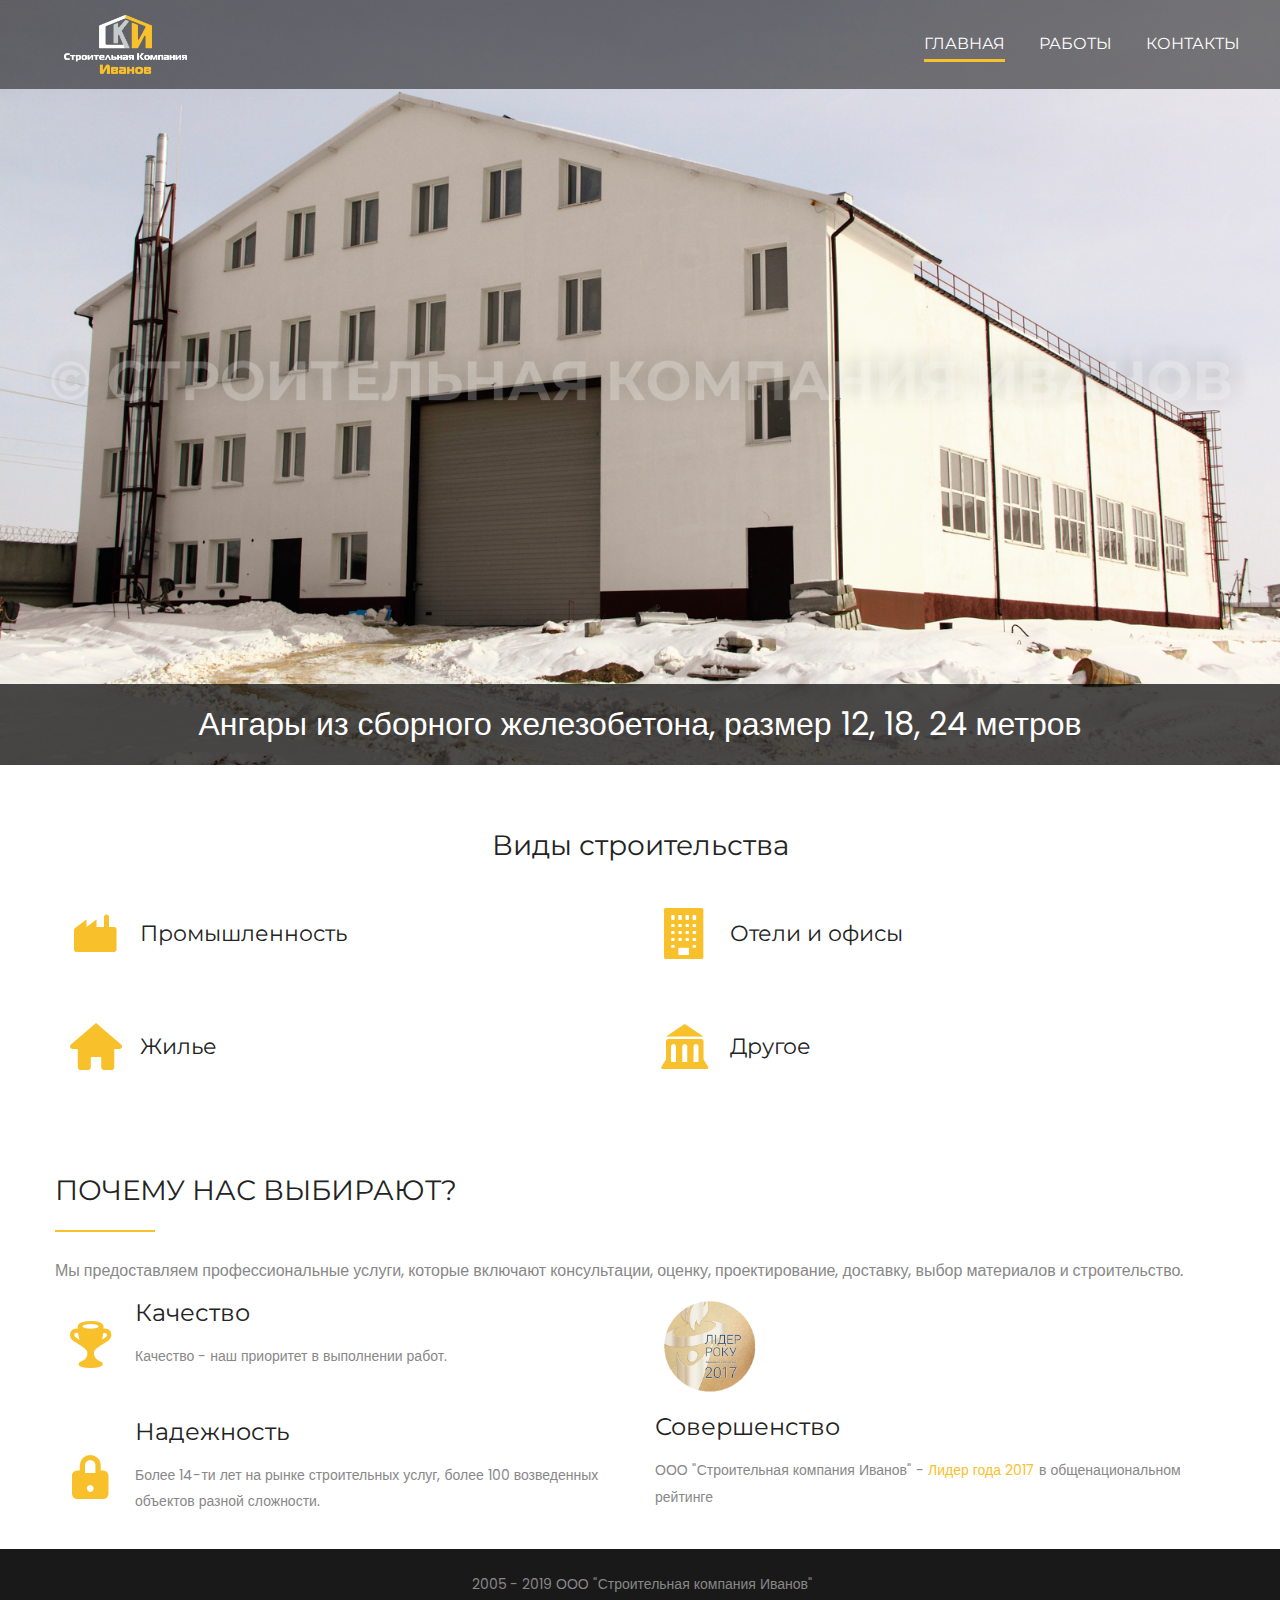
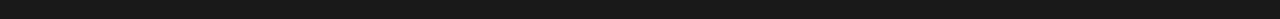
==== index.html @ e7ed4a29 "first to prod" ====
<!doctype html>
<html lang="en">
<head>
  <meta charset="utf-8">
  <title>Строительная Компания Иванов</title>
  <base href="/">

  <link rel="icon" type="image/x-icon" href="./assets/img/favicon.png">

  <!--[if IE]><meta http-equiv='X-UA-Compatible' content='IE=edge,chrome=1'><![endif]-->

  <!-- Mobile Specific Metas -->
  <meta name="viewport" content="width=device-width, initial-scale=1, maximum-scale=1">

  <!-- Favicon and touch icons  -->
  <!--<link rel="shortcut icon" href="assets/icon/favicon.png">-->
  <!--<link rel="apple-touch-icon-precomposed" href="assets/icon/apple-touch-icon-158-precomposed.png">-->
  <link rel="stylesheet" type="text/css" href="vendor-styles.css">
<link rel="stylesheet" href="styles.a9519b218204eb475b5b.css"></head>
<body class="front-page no-sidebar site-layout-full-width header-style-5 menu-has-search">

  <app-root></app-root>

<script src="runtime.d6b77ccd2fd86bc76895.js"></script><script src="polyfills-es5.086e5ea0273ab3b22418.js" nomodule></script><script src="polyfills.135d0b433aff7b79ed27.js"></script><script src="main.2f86b24ba7a294835fa1.js"></script></body>
</html>
---- vendor-styles.css ----
/*
 * Theme Name: Construct - Construction Company, Building Company Template
 * Version: 1.1
 * Description: Template built for Construction Company, repairing Services, Architecture, Engineering, Cleaning Service and other Construction related services.
 * Author: clawthemes
 * Author URI: https://themeforest.net/user/clawthemes
 */

@import url('https://fonts.googleapis.com/css?family=Poppins:100,300,400,400i,500,700|Montserrat:300,400,500,600,700');

@import "assets/css/bootstrap.css";
@import "assets/css/animate.css";
@import "assets/css/shortcodes.css";

/**
 * Reset Browsers
 * General
 * Elements
 * Forms
 * Typography
 * Extra classes
 * Layout
 * Top Bar
 * Header
 * Featured Title
 * Blog Post
 * Blog Single
 * Side Bar
 * Footer
 * Bootom
 * Revolution Slider
 * Scroll Top
 * Media Queries
 **/

/* Reset Browsers
-------------------------------------------------------------- */
html,body,div,span,applet,object,iframe,h1,h2,h3,h4,h5,h6,p,blockquote,pre,a,abbr,acronym,address,big,cite,code,del,dfn,em,img,ins,kbd,q,s,samp,small,strike,strong,sub,sup,tt,var,b,u,i,center,dl,dt,dd,ol,ul,li,fieldset,form,label,legend,table,caption,tbody,tfoot,thead,tr,th,td,article,aside,canvas,details,embed,figure,figcaption,footer,header,hgroup,menu,nav,output,ruby,section,summary,time,mark,audio,video{margin:0;padding:0;border:0;outline:0;font-size:100%;font:inherit;vertical-align:baseline;font-family:inherit;font-size:100%;font-style:inherit;font-weight:inherit; }article,aside,details,figcaption,figure,footer,header,hgroup,menu,nav,section{display:block}html{font-size:62.5%;overflow-y:scroll;-webkit-text-size-adjust:100%;-ms-text-size-adjust:100%; }*,*:before,*:after{ -webkit-box-sizing:border-box;-moz-box-sizing:border-box;box-sizing:border-box; }body{background-color:#fff;line-height:1; }article,aside,details,figcaption,figure,footer,header,main,nav,section{display:block}ol,ul{list-style:none}table{border-collapse:collapse;border-spacing:0; }caption,th,td{font-weight:normal;text-align:left; }blockquote:before,blockquote:after,q:before,q:after{content:'';content:none; }blockquote,q{quotes:none}a:focus{outline:none}a:hover,a:active{outline:0}a img{border:0}img{max-width:100%;height:auto; }select{max-width:100%}

/* General
-------------------------------------------------------------- */
body,
button,
input,
select,
textarea { font-family: 'Poppins', sans-serif; font-weight: 400; color: #888; font-size: 14px; line-height: 1.9; background-color: #fff; -webkit-font-smoothing: antialiased; -moz-osx-font-smoothing: grayscale; text-rendering: optimizeLegibility; overflow-y: auto; overflow-x: hidden; }
img { height: auto; max-width: 100%; vertical-align: middle; -ms-interpolation-mode: bicubic }
p { margin: 0 0 24px; }
strong,
b,
cite { font-weight: bold; }
dfn,
cite,
em,
i,
blockquote { font-style: italic; }
blockquote { background-color: #fff; border-left: solid 5px #f8c12c; padding: 0 0 0 20px; margin: 40px 0 34px 0; font-size: 16px; }
blockquote:before,
blockquote:after,
q:before,
q:after { content: ""; }
blockquote > p:last-child { margin-bottom: 0; }
blockquote cite { position: absolute; right: 0; bottom: 0; }
blockquote em,
blockquote i { font-style: normal; }
abbr,
acronym { border-bottom: 1px dotted #f1f1f1; cursor: help; }
mark,
ins { text-decoration: none; }
sup,
sub { font-size: 75%; height: 0; line-height: 0; position: relative; vertical-align: baseline; }
sup { top: -6px; }
sub { bottom: -3px; }
small { font-size: 75%; }
big { font-size: 125%; }
address { font-style: italic; margin: 0 0 20px; }
code,
kbd,
tt,
var,
samp,
pre { margin: 20px 0; padding: 8px 12px; background-color: #f9f9f9; border: 1px solid #f1f1f1; overflow-x: auto; font-family: Inconsolata, monospace; -webkit-hyphens: none; -moz-hyphens: none; hyphens: none; border-radius: 0; height: auto; }

/* Elements
-------------------------------------------------------------- */
html { -webkit-box-sizing: border-box; -moz-box-sizing: border-box; box-sizing: border-box; }
*,
*:before,
*:after { -webkit-box-sizing: inherit; -moz-box-sizing: inherit; box-sizing: inherit; }
hr { background-color: #f1f1f1; border: 0; height: 1px; margin-bottom: 20px; }

/* List */
ul,
ol { padding: 0; margin: 0 0 20px 20px; }
ul { list-style: disc; }
ol { list-style: decimal; }
li > ul,
li > ol { margin-bottom: 0; }
ul li,
ol li { line-height: 1.86em; padding: 0.1em 0; }
dl,
dd { margin: 0 0 20px; }
dt { font-weight: bold; }
del { filter: alpha(opacity=50); opacity: 0.5; }

/* Table */
table,
th,
td { border: 1px solid #f1f1f1; }
table { border-collapse: separate; border-spacing: 0; border-width: 1px 0 0 1px; margin: 0 0 30px; table-layout: fixed; width: 100%; }
caption, th, td { font-weight: normal; text-align: left; }
th { border-width: 0 1px 1px 0; font-weight: bold; }
td { border-width: 0 1px 1px 0; }
th,
td { padding: 8px 12px; }

/* Media */
embed,
iframe,
object,
video { margin-bottom: 20px; max-width: 100%; vertical-align: middle; }
p > embed,
p > iframe,
p > object,
p > video { margin-bottom: 0; }

/* Accessibility - Text meant only for screen readers */
.screen-reader-text { clip: rect(1px, 1px, 1px, 1px); position: absolute !important; height: 1px; width: 1px; overflow: hidden; }
.screen-reader-text:focus { background-color: #f9f9f9; border-radius: 3px; box-shadow: 0 0 2px 2px rgba(0, 0, 0, 0.6); clip: auto !important; color: #21759b; display: block; height: auto; left: 5px; line-height: normal; padding: 15px 23px 14px; text-decoration: none; top: 5px; width: auto; z-index: 100000; }

/* Forms
-------------------------------------------------------------- */
/* Fixes */
button,
input { line-height: normal; }
button, input, select, textarea { font-size: 100%; line-height: inherit; margin: 0; vertical-align: baseline; }
input,
textarea { font-size: 1em; max-width: 100%; background-image: -webkit-linear-gradient(rgba(255, 255, 255, 0), rgba(255, 255, 255, 0)); /* Removing the inner shadow on iOS inputs */ }
textarea { overflow: auto; /* Removes default vertical scrollbar in IE6/7/8/9 */ vertical-align: top; /* Improves readability and alignment in all browsers */ }
input[type="checkbox"] { display: inline; }
button,
input[type="button"],
input[type="reset"],
input[type="submit"] { line-height: 1; cursor: pointer; -webkit-appearance: button; border: 0; }
input[type="checkbox"],
input[type="radio"] { padding: 0; /* Addresses excess padding in IE8/9 */ }
input[type="search"] { -webkit-appearance: textfield; /* Addresses appearance set to searchfield in S5, Chrome */ }
input[type="search"]::-webkit-search-decoration { /* Corrects inner padding displayed oddly in S5, Chrome on OSX */ -webkit-appearance: none; }
button::-moz-focus-inner,
input::-moz-focus-inner { border: 0; padding: 0; }

/* Remove chrome yellow autofill */
input:-webkit-autofill { -webkit-box-shadow: 0 0 0px 1000px #f7f7f7 inset }

/* Reset search styling */
input[type="search"] { outline: 0 }
input[type="search"]::-webkit-search-decoration,
input[type="search"]::-webkit-search-cancel-button,
input[type="search"]::-webkit-search-results-button,
input[type="search"]::-webkit-search-results-decoration { display: none }

/* Input normal */
select,
textarea,
input[type="text"],
input[type="password"],
input[type="datetime"],
input[type="datetime-local"],
input[type="date"],
input[type="month"],
input[type="time"],
input[type="week"],
input[type="number"],
input[type="email"],
input[type="url"],
input[type="search"],
input[type="tel"],
input[type="color"] { border: 1px solid #f1f1f1; padding: 16px 30px; background-color: #fff; line-height: inherit; width: 100%; margin-bottom: 20px; height: auto; text-shadow: none; -webkit-box-shadow: none; -moz-box-shadow: none; box-shadow: none; -webkit-box-sizing: border-box; -moz-box-sizing: border-box; box-sizing: border-box; -webkit-transition: border ease .238s; -moz-transition: border ease .238s; transition: border ease .238s; }

/* Contact Form 7 */
.widget-form select,
.widget-form textarea,
.widgetform-form input { margin-bottom: 0; }

/* Input focus */
textarea:focus,
input[type="text"]:focus,
input[type="password"]:focus,
input[type="datetime"]:focus,
input[type="datetime-local"]:focus,
input[type="date"]:focus,
input[type="month"]:focus,
input[type="time"]:focus,
input[type="week"]:focus,
input[type="number"]:focus,
input[type="email"]:focus,
input[type="url"]:focus,
input[type="search"]:focus,
input[type="tel"]:focus,
input[type="color"]:focus { border-color: #c4c4c4; outline: 0; -webkit-box-shadow: none; -moz-box-shadow: none; box-shadow: none; }

/* Button */
button,
input[type="button"],
input[type="reset"],
input[type="submit"] { font-family: "Montserrat", sans-serif; text-transform: uppercase; padding: 17px 25px; background-color: #f8c12c; color: #fff; border-radius: 3px; display: inline-block; -webkit-appearance: none; -webkit-transition: all ease .238s; transition: all ease .238s; }

/* Button hover + focus */
button:hover,
input[type="button"]:hover,
input[type="reset"]:hover,
input[type="submit"]:hover,
button:focus,
input[type="button"]:focus,
input[type="reset"]:focus,
input[type="submit"]:focus { outline: 0; background-color: #232323; }

/* Placeholder color */
::-webkit-input-placeholder { color: #c7c7c7; font-style: italic; }
:-moz-placeholder { color: #c7c7c7; font-style: italic; }
::-moz-placeholder { color: #c7c7c7; opacity: 1; font-style: italic; }/* Since FF19 lowers the opacity of the placeholder by default */ }
:-ms-input-placeholder { color: #c7c7c7; font-style: italic; }

/* Links */
a { color: #f8c12c; outline: 0; text-decoration: none; -webkit-transition: all ease .238s; transition: all ease .238s; }

a:hover,
a:focus,
a:active { outline: 0; color: #232323; text-decoration: none }

/* Typography
-------------------------------------------------------------- */
h1,
h2,
h3,
h4,
h5,
h6,
.font-heading { font-family: "Montserrat", sans-serif; color: #232323; font-weight: 400; line-height: 1.5; margin: 0 0 12px; text-rendering: optimizeLegibility; }

h1 { font-size: 2.571em; } /* 34px */
h2 { font-size: 2em; }     /* 28px */
h3 { font-size: 1.714em; } /* 24px */
h4 { font-size: 1.429em; } /* 20px */
h5 { font-size: 1.286em; } /* 18px */
h6 { font-size: 1.143em; } /* 16px */

h1 a,
h2 a,
h3 a,
h4 a,
h5 a,
h6 a { color: inherit }

/* Extra classes
-------------------------------------------------------------- */
.display-none, .hidden { display: none !important; }
.display-block { display: block !important; }
.display-inline { display: inline !important; }

.text-accent-color { color: #f8c12c; }
.text-grey { color: #232323 !important; }
.text-grey-white { color: #e3e3e3; }
.text-white { color: #fff !important; }
.text-dark { color: #303030 !important; }
.text-light { color: #919191 !important; }
.text-very-light { color: #c5c5c5 !important; }

.bg-accent { background-color: #f8c12c; }
.bg-dark { background-color: #303030 !important; }
.bg-light { background-color: #e3e3e3 !important; }
.bg-very-light { background-color: #f9f9f9 !important; }

.text-center { text-align: center !important; }
.text-right { text-align: right !important; }
.text-left { text-align: left !important; }
.text-del { text-decoration: line-through !important; }

.letter-spacing-1px { letter-spacing: 1px !important; }
.letter-spacing-2px { letter-spacing: 2px !important; }
.letter-spacing-3px { letter-spacing: 3px !important; }
.letter-spacing-4px { letter-spacing: 4px !important; }
.letter-spacing-5px { letter-spacing: 5px !important; }
.letter-spacing-6px { letter-spacing: 6px !important; }
.letter-spacing-7px { letter-spacing: 7px !important; }
.letter-spacing-8px { letter-spacing: 8px !important; }
.letter-spacing-9px { letter-spacing: 9px !important; }
.letter-spacing-10px { letter-spacing: 10px !important; }

.font-size-10 { font-size: 10px; }
.font-size-11 { font-size: 11px; }
.font-size-12 { font-size: 12px; }
.font-size-13 { font-size: 13px; }
.font-size-14 { font-size: 14px; }
.font-size-15 { font-size: 15px; }
.font-size-16 { font-size: 16px; }
.font-size-17 { font-size: 17px; }
.font-size-18 { font-size: 18px; }
.font-size-19 { font-size: 19px; }
.font-size-20 { font-size: 20px; }
.font-size-21 { font-size: 21px; }
.font-size-22 { font-size: 22px; }
.font-size-23 { font-size: 23px; }
.font-size-24 { font-size: 24px; }
.font-size-25 { font-size: 25px; }
.font-size-28 { font-size: 28px; }
.font-size-30 { font-size: 30px; }
.font-size-70 { font-size: 70px; }

.font-weight-100 { font-weight: 100; }
.font-weight-200 { font-weight: 200; }
.font-weight-300 { font-weight: 300; }
.font-weight-400 { font-weight: 400; }
.font-weight-500 { font-weight: 500; }
.font-weight-600 { font-weight: 600; }
.font-weight-700 { font-weight: 700; }
.font-weight-800 { font-weight: 800; }
.font-weight-900 { font-weight: 900; }

.margin-top-0 { margin-top: 0px; }
.margin-top-5 { margin-top: 5px; }
.margin-top-10 { margin-top: 10px; }
.margin-top-15 { margin-top: 15px; }
.margin-top-20 { margin-top: 20px; }
.margin-top-25 { margin-top: 25px; }
.margin-top-30 { margin-top: 30px; }
.margin-top-35 { margin-top: 35px; }
.margin-top-40 { margin-top: 40px; }
.margin-top-45 { margin-top: 45px; }
.margin-top-50 { margin-top: 50px; }
.margin-top-55 { margin-top: 55px; }
.margin-top-60 { margin-top: 60px; }
.margin-top-65 { margin-top: 65px; }
.margin-top-70 { margin-top: 70px; }
.margin-top-75 { margin-top: 75px; }
.margin-top-80 { margin-top: 80px; }
.margin-top-85 { margin-top: 85px; }
.margin-top-90 { margin-top: 90px; }
.margin-top-95 { margin-top: 95px; }
.margin-top-100 { margin-top: 100px; }

.margin-bottom-0 { margin-bottom: 0px; }
.margin-bottom-5 { margin-bottom: 5px; }
.margin-bottom-10 { margin-bottom: 10px; }
.margin-bottom-15 { margin-bottom: 15px; }
.margin-bottom-18 { margin-bottom: 18px; }
.margin-bottom-20 { margin-bottom: 20px; }
.margin-bottom-25 { margin-bottom: 25px; }
.margin-bottom-30 { margin-bottom: 30px; }
.margin-bottom-35 { margin-bottom: 35px; }
.margin-bottom-40 { margin-bottom: 40px; }
.margin-bottom-45 { margin-bottom: 45px; }
.margin-bottom-50 { margin-bottom: 50px; }
.margin-bottom-55 { margin-bottom: 55px; }
.margin-bottom-60 { margin-bottom: 60px; }
.margin-bottom-65 { margin-bottom: 65px; }
.margin-bottom-70 { margin-bottom: 70px; }
.margin-bottom-75 { margin-bottom: 75px; }
.margin-bottom-80 { margin-bottom: 80px; }
.margin-bottom-85 { margin-bottom: 85px; }
.margin-bottom-90 { margin-bottom: 90px; }
.margin-bottom-95 { margin-bottom: 95px; }
.margin-bottom-100 { margin-bottom: 100px; }

.margin-right-0 { margin-right: 0px; }
.margin-right-5 { margin-right: 5px; }
.margin-right-10 { margin-right: 10px; }
.margin-right-15 { margin-right: 15px; }
.margin-right-20 { margin-right: 20px; }
.margin-right-25 { margin-right: 25px; }
.margin-right-30 { margin-right: 30px; }
.margin-right-35 { margin-right: 35px; }
.margin-right-40 { margin-right: 40px; }
.margin-right-45 { margin-right: 45px; }
.margin-right-50 { margin-right: 50px; }
.margin-right-55 { margin-right: 55px; }
.margin-right-60 { margin-right: 60px; }
.margin-right-65 { margin-right: 65px; }
.margin-right-70 { margin-right: 70px; }
.margin-right-75 { margin-right: 75px; }
.margin-right-80 { margin-right: 80px; }
.margin-right-85 { margin-right: 85px; }
.margin-right-90 { margin-right: 90px; }
.margin-right-95 { margin-right: 95px; }
.margin-right-100 { margin-right: 100px; }

.margin-left-0 { margin-left: 0px; }
.margin-left-5 { margin-left: 5px; }
.margin-left-10 { margin-left: 10px; }
.margin-left-15 { margin-left: 15px; }
.margin-left-20 { margin-left: 20px; }
.margin-left-25 { margin-left: 25px; }
.margin-left-30 { margin-left: 30px; }
.margin-left-35 { margin-left: 35px; }
.margin-left-40 { margin-left: 40px; }
.margin-left-45 { margin-left: 45px; }
.margin-left-50 { margin-left: 50px; }
.margin-left-55 { margin-left: 55px; }
.margin-left-60 { margin-left: 60px; }
.margin-left-65 { margin-left: 65px; }
.margin-left-70 { margin-left: 70px; }
.margin-left-75 { margin-left: 75px; }
.margin-left-80 { margin-left: 80px; }
.margin-left-85 { margin-left: 85px; }
.margin-left-90 { margin-left: 90px; }
.margin-left-95 { margin-left: 95px; }
.margin-left-100 { margin-left: 100px; }
.margin-left-105 { margin-left: 105px; }

.padding-left-0 { padding-left: 0px; }
.padding-left-5 { padding-left: 5px; }
.padding-left-10 { padding-left: 10px; }
.padding-left-15 { padding-left: 15px; }
.padding-left-20 { padding-left: 20px; }
.padding-left-25 { padding-left: 25px; }
.padding-left-30 { padding-left: 30px; }
.padding-left-35 { padding-left: 35px; }
.padding-left-40 { padding-left: 40px; }
.padding-left-45 { padding-left: 45px; }
.padding-left-50 { padding-left: 50px; }
.padding-left-55 { padding-left: 55px; }
.padding-left-60 { padding-left: 60px; }
.padding-left-65 { padding-left: 65px; }
.padding-left-70 { padding-left: 70px; }
.padding-left-75 { padding-left: 75px; }
.padding-left-80 { padding-left: 80px; }
.padding-left-85 { padding-left: 85px; }
.padding-left-90 { padding-left: 90px; }
.padding-left-95 { padding-left: 95px; }
.padding-left-100 { padding-left: 100px; }
.padding-left-105 { padding-left: 105px; }

.no-padding { padding: 0 !important; }

/* Clearfix */
.clearfix { *zoom: 1; }
.clearfix:before,
.clearfix:after,
.wprt-container:before,
.wprt-container:after { clear: both; display: table; line-height: 0; content: ""; }
.clearfix:after,
.wprt-container:after { clear: both; }

.wprt-row { margin: 0 -10px }
.wprt-row .col { float: left; padding: 0 10px; }
.wprt-row .span_1_of_1.col { float: none }
.wprt-row .span_1_of_2 { width: 50% }
.wprt-row .span_1_of_3 { width: 33.33% }
.wprt-row .span_1_of_4 { width: 25% }
.wprt-row .span_1_of_5 { width: 20% }

/* Gutter */
.wprt-row.gutter-5 { margin-left: -2.5px; margin-left: -2.5px; }
.wprt-row.gutter-5 > .col { padding-left: 2.5px; padding-right: 2.5px}
.wprt-row.gutter-10 { margin-left: -5px; margin-right: -5px; }
.wprt-row.gutter-10 > .col { padding-left: 5px; padding-right: 5px; }
.wprt-row.gutter-15 { margin-left: -7.5px; margin-right: -7.5px; }
.wprt-row.gutter-15 > .col { padding-left: 7.5px; padding-right: 7.5px; }
.wprt-row.gutter-20 { margin-left: -10px; margin-right: -10px; }
.wprt-row.gutter-20 > .col { padding-left: 10px; padding-right: 10px; }
.wprt-row.gutter-25 { margin-left: -12.5px; margin-right: -12.5px; }
.wprt-row.gutter-25 > .col { padding-left: 12.5px; padding-right: 12.5px; }
.wprt-row.gutter-30 { margin-left: -15px; margin-right: -15px; }
.wprt-row.gutter-30 > .col { padding-left: 15px; padding-right: 15px; }
.wprt-row.gutter-35 { margin-left: -17.5px; margin-right: -17.5px; }
.wprt-row.gutter-35 > .col { padding-left: 17.5px; padding-right: 17.5px; }
.wprt-row.gutter-40 { margin-left: -20px; margin-right: -20px; }
.wprt-row.gutter-40 > .col { padding-left: 20px; padding-right: 20px; }
.wprt-row.gutter-45 { margin-left: -22.5px; margin-right: -22.5px; }
.wprt-row.gutter-45 > .col { padding-left: 22.5px; padding-right: 22.5px; }
.wprt-row.gutter-50 { margin-left: -25px; margin-right: -25px; }
.wprt-row.gutter-50 > .col { padding-left: 25px; padding-right: 25px; }
.wprt-row.gutter-60 { margin-left: -30px; margin-right: -30px; }
.wprt-row.gutter-60 > .col { padding-left: 30px; padding-right: 30px; }
.wprt-row.gutter-70 { margin-left: -35px; margin-right: -35px; }
.wprt-row.gutter-70 > .col { padding-left: 35px; padding-right: 35px; }
.wprt-row.gutter-80 { margin-left: -40px; margin-right: -40px; }
.wprt-row.gutter-80 > .col { padding-left: 40px; padding-right: 40px; }

.row.no-gutters { margin-right: 0; margin-left: 0; }
.row.no-gutters > [class*="col-"],
.container-fluid { padding-right: 0; padding-left: 0; }

/* Layout
-------------------------------------------------------------- */
.wprt-container { width: 1170px; margin: 0 auto; max-width: 90%; }
#page { background-color: #fff; }
#main-content { padding: 80px 0; }
.no-padding-content #main-content { padding: 0; }
.page-single-project #main-content { padding: 0; }

/* Overrdie for Front-Page and Pages
-------------------------------------------------------------- */
body.front-page #main-content,
body.page #main-content { padding-top: 0; padding-bottom: 0; }

/* Inner Content */
#inner-content,
#inner-sidebar { position: relative; z-index: 1; }

#inner-content:after,
#inner-sidebar:after { content: ""; position: absolute; left: 0; top: 0; width: 100%; height: 100%; border-style: solid; border-width: 0; z-index: -1; }

/* Sidebar Right (default) */
#site-content { float: left; width: 65.811% }
#sidebar { float: right; width: 29.914%; }

/* Sidebar Left */
.sidebar-left #site-content { float: right; }
.sidebar-left #sidebar { float: left; }

/* No Sidebar */
.no-sidebar #site-content { width: 100% !important; max-width: none !important; float: none !important; }

/* Top Bar
-------------------------------------------------------------- */
#top-bar { background-color: #f1f1f1; }
#top-bar #top-bar-inner { padding: 8px 0; }
#top-bar .top-bar-inner-wrap { display: table; width: 100%; overflow: hidden; }
#top-bar .top-bar-inner-wrap .top-bar-content { display: table-cell; width: 60%; text-align: left; vertical-align: middle; }
#top-bar .top-bar-inner-wrap .top-bar-socials { display: table-cell; width: 40%; text-align: right; vertical-align: middle; }

/* Top Bar Content */
#top-bar .top-bar-content .content { position: relative; padding-left: 35px; margin-right: 40px; }
#top-bar .top-bar-content .content:after { position: absolute; top: -8px; left: 0; content: ""; font-family: "Fontawesome"; font-size: 20px; color: #f8c12c; }
#top-bar .top-bar-content .content.phone:after { content: "\f095"; }
#top-bar .top-bar-content .content.address:after { content: "\f041"; }

/* Top Bar Socials */
#top-bar .top-bar-socials .icons a { width: 34px; height: 34px; margin-left: 6px; display: inline-block; text-align: center; line-height: 35px; color: #fff; background-color: #c7c7c7; border-radius: 10%; }
#top-bar .top-bar-socials .icons a:hover { background-color: #f8c12c; }

/* Header
-------------------------------------------------------------- */
#site-header { background-color: #fff; position: relative; }
#site-header #site-header-inner { padding: 41px 0; position: relative; }
#site-header #site-logo { float: left; }
#site-header #main-nav { position: absolute; top: 50%; right: 0; -webkit-transform: translateY(-50%); transform: translateY(-50%); z-index: 1; }
#site-header #header-search { opacity: 0; visibility: hidden; position: absolute; top: 50%; right: 0; -webkit-transform: translateY(-50%); transform: translateY(-50%); z-index: 10; }

body.menu-has-search #site-header #main-nav { right: 40px; }
body.menu-has-search #site-header #header-search { opacity: 1; visibility: visible; }
body.header-style-3.menu-has-search #site-header #header-search { opacity: 1; visibility: visible; right: 3px; }

body.header-style-3 #top-bar { display: none; }
body.header-style-3 #site-header { -webkit-transition: all ease .238s; transition: all ease .238s; }
body.header-style-3 #site-header #site-header-inner { padding: 0; }
body.header-style-3 #site-header .site-header-wrap-inner { padding: 15px 0; }
body.header-style-3 #site-header .site-navigation-wrap { background-color: #f8c12c; }
body.header-style-3 #site-header .site-navigation-wrap .inner { position: relative; }
body.header-style-3 #site-header #main-nav { position: inherit; z-index: 10; }

body.header-style-3 #site-info { position: relative; }
body.header-style-3 #site-info .site-logo { float: left; }
body.header-style-3 #site-info .info-add { position: absolute; top: 0; right: 500px; }
body.header-style-3 #site-info .info-phone { position: absolute; top: 0; right: 250px; }
body.header-style-3 #site-info .info-hour { position: absolute; top: 0; right: 0; }

body.site-layout-full-width.header-style-5 #site-header-wrap { position: absolute; left: 0; top: 0; width: 100%; background-color: transparent; z-index: 1; color: #fff; }
body.site-layout-full-width.header-style-5 #top-bar { background-color: rgba(0,0,0,0.2); color: #fff; }
body.site-layout-full-width.header-style-5 #site-header { background-color: rgba(0,0,0,0.5) }
body.site-layout-full-width.header-style-5 #main-nav ul li a { color: #fff; }
body.site-layout-full-width.header-style-5 #site-header .header-search-icon { color: #fff; }

/* Header Aside Content */
#site-header #header-aside { float: right; }
#site-header .wprt-info { float: right; }
#site-header .wprt-info .info-wrap { display: table; overflow: hidden; width: 100%; }
#site-header .wprt-info .info-i,
#site-header .wprt-info .info-c { display: table-cell; text-align: left; vertical-align: middle; }
#site-header .wprt-info .info-i { width: 45px; }

#site-header .wprt-info .info-i span { position: relative; color: #f8c12c; font-size: 30px; }
#site-header .wprt-info .inner > div { float: left; display: block; width: 280px; position: relative; line-height: 20px; }
#site-header .wprt-info .inner > div:first-child { margin-left: 0; }
#site-header .wprt-info .inner > .address { width: 256px; }
#site-header .wprt-info .inner > .phone { width: 240px; }
#site-header .wprt-info .info-c > span { font-size: 20px; }

/* Header Fixed */
#site-header.is-fixed { position: fixed; left: 0; top: 0; width: 100%; z-index: 999999; box-shadow: 0 2px 4px rgba(0, 0, 0, 0.1); }
#site-header.is-fixed:after { filter: alpha(opacity=80); opacity: 0.8; }
#site-header.is-fixed #site-header-inner { padding-top: 18px; padding-bottom: 18px; }
#site-header.is-fixed #main-nav ul ul { top: 115%; -webkit-transition: all ease .238s; transition: all ease .238s; }

/* Menu */
#main-nav ul { margin: 0; list-style: none; }
#main-nav ul li { position: relative; padding: 0; }
#main-nav ul li a { font-size: 16px; color: #232323; font-family: 'Montserrat', sans-serif; font-weight: 400; display: inline-block; }
#main-nav ul li a:hover { color: #f8c12c; }
#main-nav > ul > li { float: left; padding: 0 17px; }
#main-nav > ul > li:last-child { padding-right: 0; }
#main-nav > ul > li > a { line-height: 60px; position: relative; }
#main-nav > ul > li.current-menu-item > a:before,
#main-nav > ul > li > a:before { position: absolute; top: 75%; left: 0; content: ""; width: 100%; height: 3px; background-color: #f8c12c; -webkit-transition: all ease .500s; transition: all ease .500s; }
#main-nav > ul > li > a:before { width: 0; -webkit-transition: all ease .500s; transition: all ease .500s; }
#main-nav > ul > li > a:hover:before { width: 100%; -webkit-transition: all ease .500s; transition: all ease .500s; }

body.header-style-3 #site-header #main-nav > ul > li { padding: 0 23px; }
body.header-style-3 #site-header #main-nav > ul > li.current-menu-item > a,
body.header-style-3 #site-header #main-nav > ul > li:hover > a { color: #fff; }

/* SubMenu */
#main-nav ul ul { position: absolute; top: 154%; left: 0; width: 250px; visibility: hidden; opacity: 0; background-color: #232323; box-shadow: 0px 3px 8px 0 rgba(0,0,0,0.1); -webkit-transform: translateX(10px); transform: translateX(10px); -webkit-transition: all ease .238s; transition: all ease .238s; }
#main-nav ul ul li { padding: 13px 20px; border-top: solid 1px #333; }
#main-nav ul ul li a { color: #e3e3e3; display: block; font-size: 14px; }
#main-nav ul ul li a:hover { color: #f8c12c; }
#main-nav ul li.menu-item-has-children > a { position: relative; padding-right: 15px; }
#main-nav ul li.menu-item-has-children > a:after { position: absolute; top: 0; right: 0; content: "\f107"; font-family: "Fontawesome"; }
#main-nav ul ul li.menu-item-has-children > a:after { content: "\f105"; top: 50%; right: 0; transform: translateY(-50%); }
#main-nav ul ul ul { position: absolute; top: 0; left: 100%; }
#main-nav ul li:hover > ul { opacity: 1; visibility: visible; -webkit-transform: translateX(0); transform: translateX(0); -webkit-transition: all ease .238s; transition: all ease .238s; }

body.header-style-3 #site-header #main-nav ul ul { top: 100%; background-color: #f7f7f7; }
body.header-style-3 #site-header #main-nav ul ul li { border-top-color: #c7c7c7; }
body.header-style-3 #site-header #main-nav ul ul li a { color: #232323; }

/* Mobile Navigation */
#main-nav-mobi { display: block; margin: 0 auto; width: 100%; position: absolute; left: 0; top: 100%; z-index: 999999; background-color: #252525; }
#main-nav-mobi ul { display: block; list-style: none; margin: 0; padding: 0; }
#main-nav-mobi ul li { margin:0; position: relative; text-align: center; cursor: pointer; border-top: 1px solid #333; padding-top: 0; padding-bottom: 0; }
#main-nav-mobi ul > li > a { color: #aaa; font-family: "Montserrat", sans-serif; display: inline-block; font-size: 14px; text-transform: uppercase; line-height: 50px; text-decoration: none; }
#main-nav-mobi ul > li > a:hover { color: #f8c12c; }
#main-nav-mobi ul ul li { background-color: #292929; }
#main-nav-mobi ul ul ul li { background-color: #313131; }
#main-nav-mobi ul li.menu-item-has-children .arrow { position: absolute; right: 0; text-align: center; top: 0; height: 50px; width: 50px; line-height: 50px; display: inline-block; cursor: pointer; }
#main-nav-mobi ul li.menu-item-has-children .arrow::after { width: 50px; text-align: center; font-size: 20px; position: absolute; top: 0; right: 0; content: "\f105"; font-family: "Fontawesome"; }
#main-nav-mobi ul li.menu-item-has-children .arrow.active::after { content: "\f107"; }

/* Mobile Button */
.mobile-button { width: 26px; height: 16px; display: none; float: right; position: relative; background-color: transparent; cursor: pointer; -webkit-transition: all ease .238s; transition: all ease .238s; }
.mobile-button:before,
.mobile-button:after,
.mobile-button span { background-color: #fff; -webkit-transition: all ease .238s; transition: all ease .238s; }
.mobile-button:before,
.mobile-button:after { content: ''; position: absolute; top: 0; height: 3px; width: 100%; left: 0; top: 50%; -webkit-transform-origin: 50% 50%; transform-origin: 50% 50%; }
.mobile-button span { position: absolute; width: 100%; height: 3px; left: 0; top: 50%; overflow: hidden; text-indent: 200%; }
.mobile-button:before { -webkit-transform: translate3d(0,-7px,0); transform: translate3d(0,-7px,0); }
.mobile-button:after { -webkit-transform: translate3d(0,7px,0); transform: translate3d(0,7px,0); }
.mobile-button.active span { opacity: 0; }
.mobile-button.active:before { -webkit-transform: rotate3d(0, 0, 1, 45deg); transform: rotate3d(0, 0, 1, 45deg); }
.mobile-button.active:after { -webkit-transform: rotate3d(0, 0, 1, -45deg); transform: rotate3d(0, 0, 1, -45deg); }

/* Header Search */
#site-header .header-search-icon { color: #232323; line-height: 60px; display: inline-block; font-size: 16px; }
#site-header .header-search-icon:hover { color: #f8c12c; }
#site-header .header-search-form { position: absolute; top: 50%; right: 25px; transform: translateY(-50%); display: none; }
#site-header .header-search-field { padding-top: 5px; padding-bottom: 5px; width: 210px; margin: 0; }
#site-header .header-search-submit { position: absolute; top: 0; right: 0; display: none; opacity: 0; }

/* Featured Title
-------------------------------------------------------------- */
#featured-title { background: url(assets/img/Lunch_atop_a_Skyscraper.jpg) no-repeat left center; background-size: cover; padding: 76px 0; }
#featured-title .featured-title-inner-wrap { display: table; width: 100%; height: 100%; }
#featured-title .featured-title-heading-wrap { display: table-cell; text-align: left; vertical-align: middle; width: 50%; }
#featured-title .featured-title-heading { margin: 0; font-size: 36px; line-height: 48px; color: #fff; }
#featured-title #breadcrumbs { display: table-cell; text-align: right; vertical-align: middle; width: 50%; }
#featured-title .breadcrumb-trail { font-size: 16px; line-height: 34px; }
#featured-title .breadcrumb-trail .trail-begin { color: #f8c12c; }
#featured-title .breadcrumb-trail .trail-end { color: #fff; }
#featured-title .breadcrumb-trail .sep { color: #fff; }

/* Blog Post
-------------------------------------------------------------- */
.hentry { margin-top: 58px; background-color: #fff; border: solid 1px #f1f1f1; }
.hentry:first-child { margin-top: 0; }
.hentry .post-content-wrap { padding: 60px 35px 27px 40px; }

/* Post Media */
.hentry .post-media { position: relative; }
.hentry .post-media .post-day { position: absolute; bottom: -35px; left: 40px; width: 70px; height: 70px; padding-top: 7px; background-color: #f8c12c; color: #fff; line-height: 28px; text-align: center; }
.hentry .post-media .post-day p { font-family: 'Montserrat', sans-serif; margin: 0; font-size: 16px; }
.hentry .post-media .post-day .day { margin-bottom: 3px; font-size: 24px; }
.hentry .post-media .post-day .month { font-size: 16px; }

/* Post Title */
.hentry .post-title { line-height: 30px; font-size: 22px; margin-bottom: 16px; }

/* Post Content */
.hentry .post-content { padding-bottom: 26px; margin-bottom: 20px; border-bottom: solid 1px #f1f1f1; }

/* Post Meta */
.hentry .post-read-more { float: left; }
.hentry .post-read-more a { position: relative; display: inline-block; color: #f8c12c; font-family: "Montserrat", sans-serif; padding-bottom: 7px; }
.hentry .post-read-more a:after { content: ""; position: absolute; left: 0; bottom: 2px; width: 100%; height: 2px; background-color: #f8c12c; -webkit-transition: all ease .238s; -moz-transition: all ease .238s; transition: all ease .238s; }
.hentry .post-read-more a:hover:after { width: 0; }
.hentry .post-meta { float: right; padding-top: 3px; }
.hentry .post-meta .meta { display:inline-block; position: relative; padding-left: 23px; margin-right: 15px; font-style: italic; font-size: 13px; }
.hentry .post-meta .meta.comment { margin-right: 8px; font-style: normal; }
.hentry .post-meta .meta:after { position: absolute; top: 2px; left: 0; color: #f8c12c; content: ""; line-height: normal; font-family: "Fontawesome"; font-size: 17px; font-style: normal; }
.hentry .post-meta .meta.author:after { content: "\f007"; }
.hentry .post-meta .meta.comment:after { content: "\f086"; }

/* Blog Single
-------------------------------------------------------------- */
.hentry .post-content-single-wrap .post-content-wrap { padding: 59px 35px 10px 38px; }
.hentry .post-content-single-wrap .post-content-wrap .post-content { margin-bottom: 18px; padding-bottom: 14px; }
.hentry .post-content-single-wrap .post-content-wrap .post-content .block { background-color: #fff; border-left: solid 5px #f8c12c; padding: 0 0 0 20px; margin: 40px 0 34px 0; font-size: 16px; }

/* Post Meta Tag */
.hentry .post-content-single-wrap .post-meta { float: none; }
.hentry .post-content-single-wrap .post-meta-tag { float: left; }
.hentry .post-content-single-wrap .post-meta-tag a { float: left; display: inline-block; height: 40px; border: solid 1px #f1f1f1; border-radius: 3px; padding: 0 18px; margin: 0 10px 10px 0; font-size: 16px; color: #888; line-height: 40px; }
.hentry .post-meta .post-meta-tag a:hover,
.hentry .post-meta .post-meta-share-icon a:hover { background-color: #f8c12c; color: #fff; }
.hentry .post-meta .post-meta-share-icon { float: right; margin-right: 3px; }
.hentry .post-meta .post-meta-share-icon a { width: 40px; height: 40px; margin-left: 7px; display: inline-block; text-align: center; line-height: 40px; color: #fff; background-color: #c7c7c7; border-radius: 10%; }

/* Post Author */
.author-post { border: solid 1px #f1f1f1; margin-top: 50px; padding: 30px 40px; }
.author-post .thumb { float: left; margin-right: 27px; width: 130px; }
.author-post .thumb img { border-radius: 50%; }
.author-post .texts { overflow: hidden; padding-top: 8px; }
.author-post .texts h4 { font-size: 16px; margin-bottom: 2px; }
.author-post .texts h4 a:hover { color: #f8c12c; }
.author-post .texts .position { margin-bottom: 9px; }

/* Post Comment */
#comments { margin-top: 44px; }
#comments #reply-title { position: relative; font-size: 18px; color: #383838; padding-bottom: 24px; margin-bottom: 40px; text-transform: uppercase; }
#comments #reply-title:after { position: absolute; left: 0; bottom: 0; content: ""; width: 70px; height: 2px; background-color: #f8c12c; }

/* Comment List */
#comments .comments-title { margin-bottom: 30px; }
#comments ol { list-style: none; margin: 0; margin-bottom: 30px; }
#comments ol li .gravatar { float: left; margin-right: 20px; width: 80px; }
#comments ol li .gravatar img { border-radius: 50%; }
#comments ol li .comment-content { overflow: hidden; border-bottom: solid 1px #f1f1f1; padding-bottom: 20px; margin-bottom: 20px; }
#comments ol li .comment-reply a { color: #f8c12c; padding-left: 5px; }
#comments ol li .comment-reply a:hover { color: #232323; }
#comments ol li ul { list-style: none; margin: 0; }
#comments ol li ul li .comment-wrap { margin-left: 100px; }

/* Comment Form */
.comment-form .email-wrap,
.comment-form .name-wrap { float: left; margin-bottom: 10px; }
.comment-form .email-wrap { float: right; width: 48.701%; }
.comment-form .email-wrap input,
.comment-form .name-wrap input { padding: 16px 30px; }
.comment-form .name-wrap { width: 48.701%; margin-right: 2.598%; }
.comment-form textarea { height: 300px; }
.comment-form input { padding-left: 30px; }
.comment-form .form-submit { margin: 0; }

/* Pagination */
.pagination-page { margin-top: 80px; }
.pagination-page ul { margin: 0; list-style: none; }
.pagination-page ul li .page { width: 40px; height: 40px; line-height: 38px; font-size: 16px; color: #888; border: solid 1px #f1f1f1; display: inline-block; text-align: center; vertical-align: middle; margin-right: 15px; }
.pagination-page ul li { float: left; }
.pagination-page ul li .page.curent,
.pagination-page ul li .page:hover { color: #fff; background-color: #f8c12c; }

/* Side Bar
-------------------------------------------------------------- */
#sidebar .widget,
#footer-widgets .widget { margin-bottom: 50px; }
#footer-widgets .widget { margin-bottom: 30px; }

/* Widget Title */
#sidebar .widget .widget-title ,
#footer-widgets .widget .widget-title { color: #232323; font-size: 18px; line-height: 30px; text-transform: uppercase; }

#sidebar .widget .widget-title { position: relative; padding-bottom: 23px; margin-bottom: 34px; }
#sidebar .widget .widget-title:after { position: absolute; left: 0; bottom: 0; content: ""; width: 70px; height: 2px; background-color: #f8c12c; }
#footer-widgets .widget .widget-title { color: #fff; font-size: 18px; line-height: 30px; margin-bottom: 25px; }

/* Widget Search */
#sidebar .widget-search .search-form,
#footer .widget-search .search-form { position: relative; }
#sidebar .widget-search .search-form .search-field ,
#footer .widget-search .search-form .search-field { margin: 0; padding: 16px 19px 16px 32px; border-color: #f1f1f1; }
#sidebar .widget-search .search-form .search-field:focus,
#footer .widget-search .search-form .search-field:focus { border-color: #c7c7c7; }
#sidebar .widget-search .search-form .search-submit,
#footer .widget-search .search-form .search-submit { position: absolute; top: 0; right: 0; padding: 0; width: 60px; height: 60px; text-indent: -9999px; background-color: transparent; }
#sidebar .widget-search .search-form .search-submit:after ,
#footer .widget-search .search-form .search-submit:after { position: absolute; top: 0; right: 20px; line-height: 60px; content: "\f002"; font-size: 16px; font-family: "Fontawesome"; color: #c7c7c7; text-indent: 0; }
#sidebar .widget-search .search-form .search-submit:hover:after,
#footer .widget-search .search-form .search-submit:hover:after { color: #f8c12c; }

/* Widget Categories */
#footer .widget-categories ul,
#sidebar .widget-categories ul { list-style: none; padding: 0; margin: 0; }
#footer .widget-categories ul li,
#sidebar .widget-categories ul li { border-top: solid 1px #f1f1f1; padding: 15px 0 15px 10px; }
#sidebar .widget-categories ul li:first-child,
#footer .widget-categories ul li:first-child { border: none; padding-top: 0; }
#footer .widget-categories ul li:last-child,
#sidebar .widget-categories ul li:last-child { padding-bottom: 0; }
#sidebar .widget-categories ul li a,
#footer .widget-categories ul li a { color: #888; line-height: 26px; font-size: 16px; }
#sidebar .widget-categories ul li a:hover,
#footer .widget-categories ul li a:hover { color: #f8c12c; }

/* Widget Recent News */
#footer .widget-recent-new ul,
#sidebar .widget-recent-new ul { list-style: none; margin: 0; padding: 6px 0 0 0; }
#sidebar .widget-recent-new ul li { border-top: solid 1px #f1f1f1; padding: 22px 0; }
#footer .widget-recent-new ul li { border-top: solid 1px #343434; padding: 22px 0; }
#footer .widget-recent-new ul li:first-child,
#sidebar .widget-recent-new ul li:first-child { border: none; padding-top: 0; }
#footer .widget-recent-new ul li:last-child,
#sidebar .widget-recent-new ul li:last-child { padding-bottom: 0; }
#footer .widget-recent-new ul li .thumb,
#sidebar .widget-recent-new ul li .thumb { float: left; margin-right: 20px; }
#footer .widget-recent-new ul li .texts,
#sidebar .widget-recent-new ul li .texts { overflow: hidden; }
#footer .widget-recent-new ul li .texts h3,
#sidebar .widget-recent-new ul li .texts h3 { font-size: 16px; line-height: 26px; color: #232323; margin: 2px 0 9px 0; }
#footer .widget-recent-new ul li h3,
#sidebar .widget-recent-new ul li h3 { font-size: 14px; color: #c7c7c7; margin-bottom: 0 0 5px 0; }
#footer .widget-recent-new ul li h3 a:hover,
#sidebar .widget-recent-new ul li .texts h3 a:hover { color: #f8c12c; }
#footer .widget-recent-new ul li .texts .post-date,
#sidebar .widget-recent-new ul li .texts .post-date { font-style: italic; }

/* Widget Tags */
#sidebar .widget_tag_cloud .tagcloud,
#footer .widget_tag_cloud .tagcloud { margin-top: 5px; }
#sidebar .widget_tag_cloud .tagcloud .tag-link,
#footer .widget_tag_cloud .tagcloud .tag-link { float: left; display: inline-block; height: 50px; border: solid 1px #f1f1f1; border-radius: 3px; padding: 0 15px; margin: 0 20px 20px 0; font-size: 16px; color: #888; line-height: 50px; }
#footer .widget_tag_cloud .tagcloud .tag-link { background-color: #f8c12c; color: #fff; border: none; }
#sidebar .widget_tag_cloud .tagcloud .tag-link:hover { background-color: #f8c12c; color: #fff; border-color: #f8c12c; }
#footer .widget_tag_cloud .tagcloud .tag-link:hover { background-color: #303030; }

/* Widget About */
#footer .widget-about > .text p { margin: 0; padding-bottom: 28px; border-bottom: solid 1px #343434; }

/* Widget Socials */
#footer .widget-socials a { width: 40px; height: 40px; line-height: 40px; border-radius: 3px; color: #fff; font-size: 16px; display: inline-block; text-align: center; vertical-align: middle; }
#footer .widget-socials a:hover,
#footer .widget-socials a.active { background-color: #f8c12c; }

/* Widget Navigation */
#footer .widget-navigation ul { margin: 0; list-style: none; }
#footer .widget-navigation ul li { margin-bottom: 14px; }
#footer .widget-navigation ul li a { position: relative; color: #888; padding-left: 19px; display: inline-block;	 }
#footer .widget-navigation ul li a:after { position: absolute; top: 0; left: 0; content: "\f101"; font-family: "fontAwesome"; color: #c7c7c7; }
#footer .widget-navigation ul li a:hover,
#footer .widget-navigation ul li a:hover:after { color: #f8c12c; }

/* Widget Contact */
.wprt-widget-contact-form-1 { padding-top: 5px; }
.wprt-widget-contact-form-1 .wrap-submit { margin-top: 30px; }
#footer .form-control-wrap.your-name,
#footer .form-control-wrap.your-email { float: left; }
#footer .form-control-wrap.your-email { width: 46.296%; }
#footer .form-control-wrap.your-name { width: 46.296%; margin-right: 7.407%; }
#footer .wrap-submit .widget-submit { width: 160px; height: 50px; margin-top: 30px; }
#footer .wrap-submit .widget-submit:hover { color: #888; background-color: #fff; border: solid 1px #fff; }
#footer .form-control-wrap input,
#footer .form-control-wrap textarea { padding: 7px 14px; border-color: #343434; background-color: transparent; }
#footer .form-control-wrap textarea { height: 100px; }

/* Footer
-------------------------------------------------------------- */
#footer { background-color: #232323; padding: 70px 0 50px; 0; }
#footer ::-webkit-input-placeholder { color: #888; }
#footer :-moz-placeholder { color: #888; }
#footer ::-moz-placeholder { color: #888; opacity: 1; }/* Since FF19 lowers the opacity of the placeholder by default */ }
#footer :-ms-input-placeholder { color: #888; }

/* Bootom
-------------------------------------------------------------- */
#bottom { background-color: #191919; }
#bottom #bottom-bar-inner { padding: 35px 0; position: relative; }
#bottom .bottom-bar-inner-wrap { position: absolute; top: 50%; left: 0; width: 100%; transform: translateY(-50%); }
#bottom .copyright { text-align: center; margin: 0; }
#bottom .copyright span { margin-right: 5px; }

/* Revolution Slider
-------------------------------------------------------------- */
.rev_slider_wrapper ul { margin: 0; }
.tparrows.custom { background-color: rgba(0,0,0,0.1); width: 60px; height: 80px; -webkit-transition: background .238s; transition: background .238s; }
.tparrows.custom:hover { background-color: #f8c12c; }
.custom.tparrows.tp-leftarrow:before,
.custom.tparrows.tp-rightarrow:before { content: ""; font-size: 32px; line-height: 80px; font-family: "FontAwesome"; position: absolute; left: 0; top: 0; text-indent: 0; width: 100%; height: 100%; }
.custom.tparrows.tp-leftarrow:before { content: "\f104"; }
.custom.tparrows.tp-rightarrow:before { content: "\f105"; }

/* Hero Slideshow
-------------------------------------------------------------- */
#hero-section { position: relative; }
#hero-section .hero-content { position: relative; z-index: 20; text-align: center; }
#hero-section .hero-title { overflow: hidden; height: 80px; vertical-align: baseline; }
#hero-section .hero-title h1 { font-size: 80px; color: #fff; height: 80px; line-height: 80px; margin: 0; font-weight: bold; text-shadow: 1px 1px 3px rgba(0,0,0,.3); -webkit-transition: margin-top 0.4s ease-in-out; -moz-transition: margin-top 0.4s ease-in-out; transition: margin-top 0.4s ease-in-out; }
#hero-section .typed-cursor{ opacity: 1; -webkit-animation: blink 0.7s infinite; -moz-animation: blink 0.7s infinite; animation: blink 0.7s infinite; }
@keyframes blink { 0% { opacity:1; } 50% { opacity:0; } 100% { opacity:1; } }
@-webkit-keyframes blink { 0% { opacity:1; } 50% { opacity:0; } 100% { opacity:1; } }
@-moz-keyframes blink { 0% { opacity:1; } 50% { opacity:0; } 100% { opacity:1; } }
#hero-section .hero-text { font-size: 20px; width: 100%; color: #fff; 	margin: 10px 0 40px; text-shadow: 1px 1px 3px rgba(0,0,0,.3); }
#hero-section .hero-text > p { padding: 0 15px; max-width: 600px; margin: 0 auto; }
#hero-section .arrow { position: absolute; bottom: 10px; left: 50%; margin-left: -20px; width: 40px; height: 40px; z-index: 10; animation: bounce 2.5s infinite; -webkit-animation: bounce 2.5s infinite; -moz-animation: bounce 2.5s infinite; }
#hero-section .arrow:after { content: "\f107"; font-family: "FontAwesome"; font-size: 24px; color: #fff; position: absolute; left: 0; top: 0; width: 100%; height: 40px; line-height: 40px; text-align: center; }
#hero-section .arrow:hover:after { color: #ffbc13; }
#hero-section .arrow-2 { display: inline-block; width: 50px; height: 150px; font-size: 34px; animation: bounce 2.5s infinite; -webkit-animation: bounce 2.5s infinite; -moz-animation: bounce 2.5s infinite; }
#hero-section .arrow-2:hover,
#hero-section .arrow-2:focus { color: #fff; }

/* Media Queries
-------------------------------------------------------------- */
@media only screen and (min-width: 1200px) {
  .container { width: 1200px; }
}

@media only screen and (max-width: 991px) {
  #top-bar,
  #main-nav,
  #site-header #header-search,
  #sidebar { display: none; }

  #site-header .mobile-button { display: block; }
  #site-header #site-header-inner { padding-top: 20px; padding-bottom: 20px; }

  #site-content,
  #sidebar { width: 100% !important; max-width: none !important; float: none; }
  #inner-content { padding-left: 0 !important; padding-right: 0 !important; }

  #featured-title { padding: 40px 0; }
  #featured-title .featured-title-heading { font-size: 30px; }

  #main-content { padding: 60px 0; }

  .font-size-70 { font-size: 40px !important; }
}

@media only screen and (max-width: 767px) {
  #featured-title .featured-title-inner-wrap,
  #featured-title .featured-title-heading-wrap,
  #featured-title #breadcrumbs { display: block; width: 100%; text-align: left; }

  .hentry .post-read-more a { margin-bottom: 10px; }

  .hentry .post-author { text-align: center; }
  .author-post .thumb { width: 70px; }
  .hentry .post-author .author-avatar { float: none; margin: 0 auto 20px; }
  #comments ol li ul li .comment-wrap { margin-left: 70px; }
  #comments ol li .gravatar { width: 50px; float: none; margin: 0 0 17px; }
  .comment-form .name-wrap, .comment-form .email-wrap { width: 100%; float: none; margin: 0; }

  #footer { padding: 50px 0; }
  #footer-widgets .col .widget:last-child { margin-bottom: 40px; }
  #footer-widgets .col:last-child .widget:last-child { margin-bottom: 0px; }
  #footer-widgets .wprt-row .col { width: 100%; }
  #footer .form-control-wrap.your-name,
  #footer .form-control-wrap.your-email { float: none; width: 100%; margin: 0; }

  .text-center-mobi { text-align: center !important; }
}
---- styles.a9519b218204eb475b5b.css ----
.main-slider-gallery .ngx-gallery-image-text{font-size:32px!important}li{list-style-type:none}.heading_3{font:22px Montserrat,sans-serif;line-height:30px;color:#232323}.icon-direction{color:#ddd}.list-with-icons{display:-webkit-box;display:flex;flex-wrap:wrap}.list-with-icons__item{width:50%;margin:30px 0;display:-webkit-inline-box;display:inline-flex;-webkit-box-align:center;align-items:center}@media screen and (max-width:600px){.list-with-icons__item{width:100%}}.list-with-icons__icon{color:#f8c12c;font-size:50px;margin-right:10px}.list-with-icons_full-width .list-with-icons__item{width:100%;margin:10px 0}.list-with-icons_icons-top .list-with-icons__item{flex-wrap:wrap}.list-with-icons_icons-top .list-with-icons__icon{margin-right:0;margin-bottom:10px}ngx-gallery-thumbnails .ngx-gallery-arrow-right .ngx-gallery-arrow{right:-45px!important}ngx-gallery-thumbnails .ngx-gallery-arrow-left .ngx-gallery-arrow{left:-45px!important}.ngx-gallery-arrow.ngx-gallery-disabled{opacity:.3!important}.ngx-gallery-icon .ngx-gallery-icon-content{color:#f8c12c}@font-face{font-family:fontello;src:url(fontello.03ceda0174cf8649e841.eot?44251804);src:url(fontello.03ceda0174cf8649e841.eot?44251804#iefix) format('embedded-opentype'),url(fontello.6a778d005e8482082c52.woff2?44251804) format('woff2'),url(fontello.a87ee34fdcdb1b2176f8.woff?44251804) format('woff'),url(fontello.99760044a16b5fb2e609.ttf?44251804) format('truetype'),url(fontello.c32f9dc1dc2fa275224e.svg?44251804#fontello) format('svg');font-weight:400;font-style:normal}[class*=" icon-"]:before,[class^=icon-]:before{font-family:fontello;font-style:normal;font-weight:400;speak:none;display:inline-block;text-decoration:inherit;width:1em;margin-right:.2em;text-align:center;font-variant:normal;text-transform:none;line-height:1em;margin-left:.2em;-webkit-font-smoothing:antialiased;-moz-osx-font-smoothing:grayscale}.icon-mail:before{content:'\e800'}.icon-phone:before{content:'\e801'}.icon-location:before{content:'\e802'}.icon-home:before{content:'\e803'}.icon-lock-filled:before{content:'\e804'}.icon-cancel-circled:before{content:'\e806'}.icon-industrial-building:before{content:'\e822'}.icon-town-hall:before{content:'\e83c'}.icon-trophy:before{content:'\f074'}.icon-mobile:before{content:'\f10b'}.icon-angle-circled-left:before{content:'\f137'}.icon-angle-circled-right:before{content:'\f138'}.icon-building-filled:before{content:'\f1ad'}.icon-address-card:before{content:'\f2bb'}.icon-lock:before{content:'\f512'}
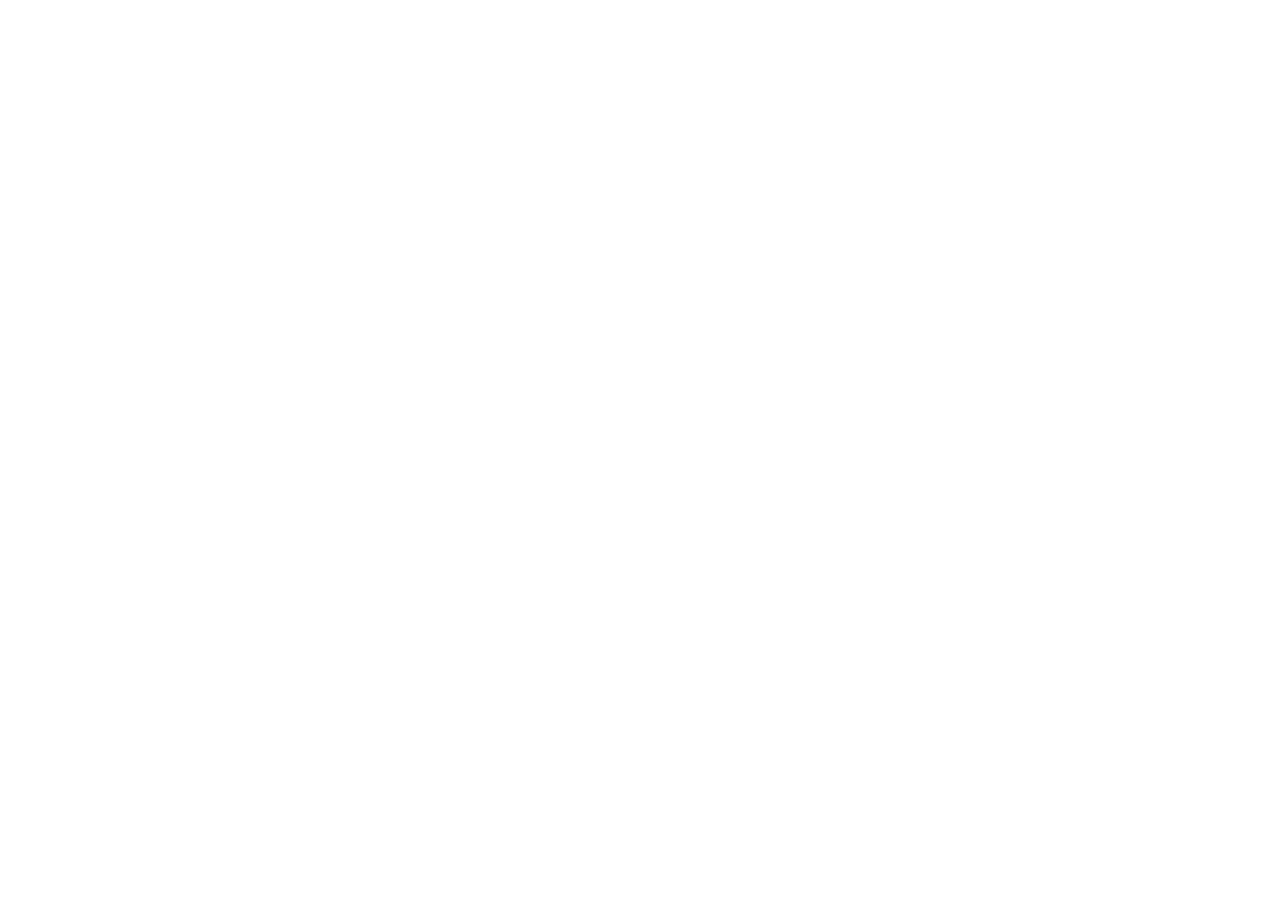
==== commit ffd2fb4a: "first to prod" ====
--- a/index.html
+++ b/index.html
@@ -3,7 +3,7 @@
 <head>
   <meta charset="utf-8">
   <title>Строительная Компания Иванов</title>
-  <base href="/">
+  <base href="/Aleksei7/">
 
   <link rel="icon" type="image/x-icon" href="./assets/img/favicon.png">
 
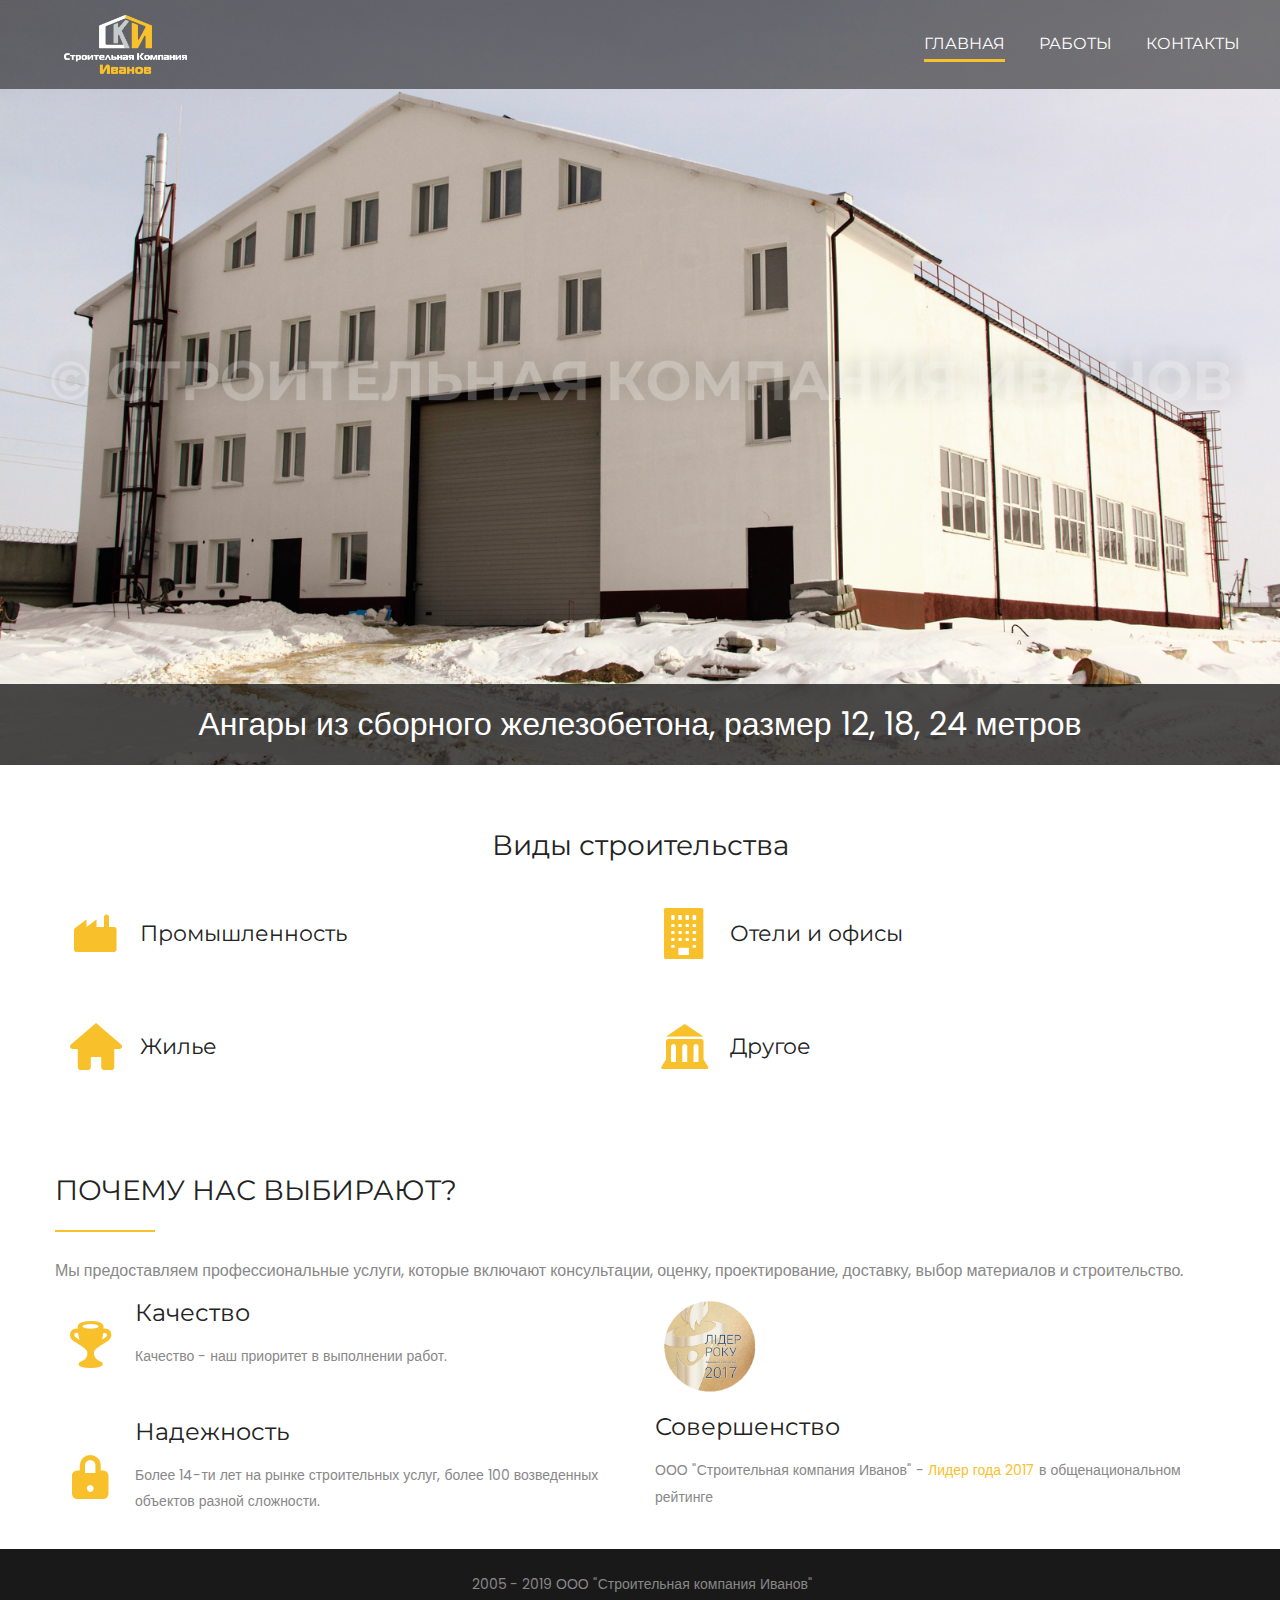
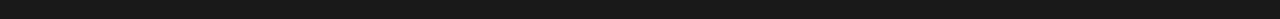
==== commit 61ed1914: "first to prod" ====
--- a/index.html
+++ b/index.html
@@ -3,7 +3,7 @@
 <head>
   <meta charset="utf-8">
   <title>Строительная Компания Иванов</title>
-  <base href="/Aleksei7/">
+  <base href="/">
 
   <link rel="icon" type="image/x-icon" href="./assets/img/favicon.png">
 
@@ -21,5 +21,5 @@
 
   <app-root></app-root>
 
-<script src="runtime.d6b77ccd2fd86bc76895.js"></script><script src="polyfills-es5.086e5ea0273ab3b22418.js" nomodule></script><script src="polyfills.135d0b433aff7b79ed27.js"></script><script src="main.2f86b24ba7a294835fa1.js"></script></body>
+<script src="runtime.d6b77ccd2fd86bc76895.js"></script><script src="polyfills-es5.086e5ea0273ab3b22418.js" nomodule></script><script src="polyfills.135d0b433aff7b79ed27.js"></script><script src="main.680f7e74ded38404d657.js"></script></body>
 </html>
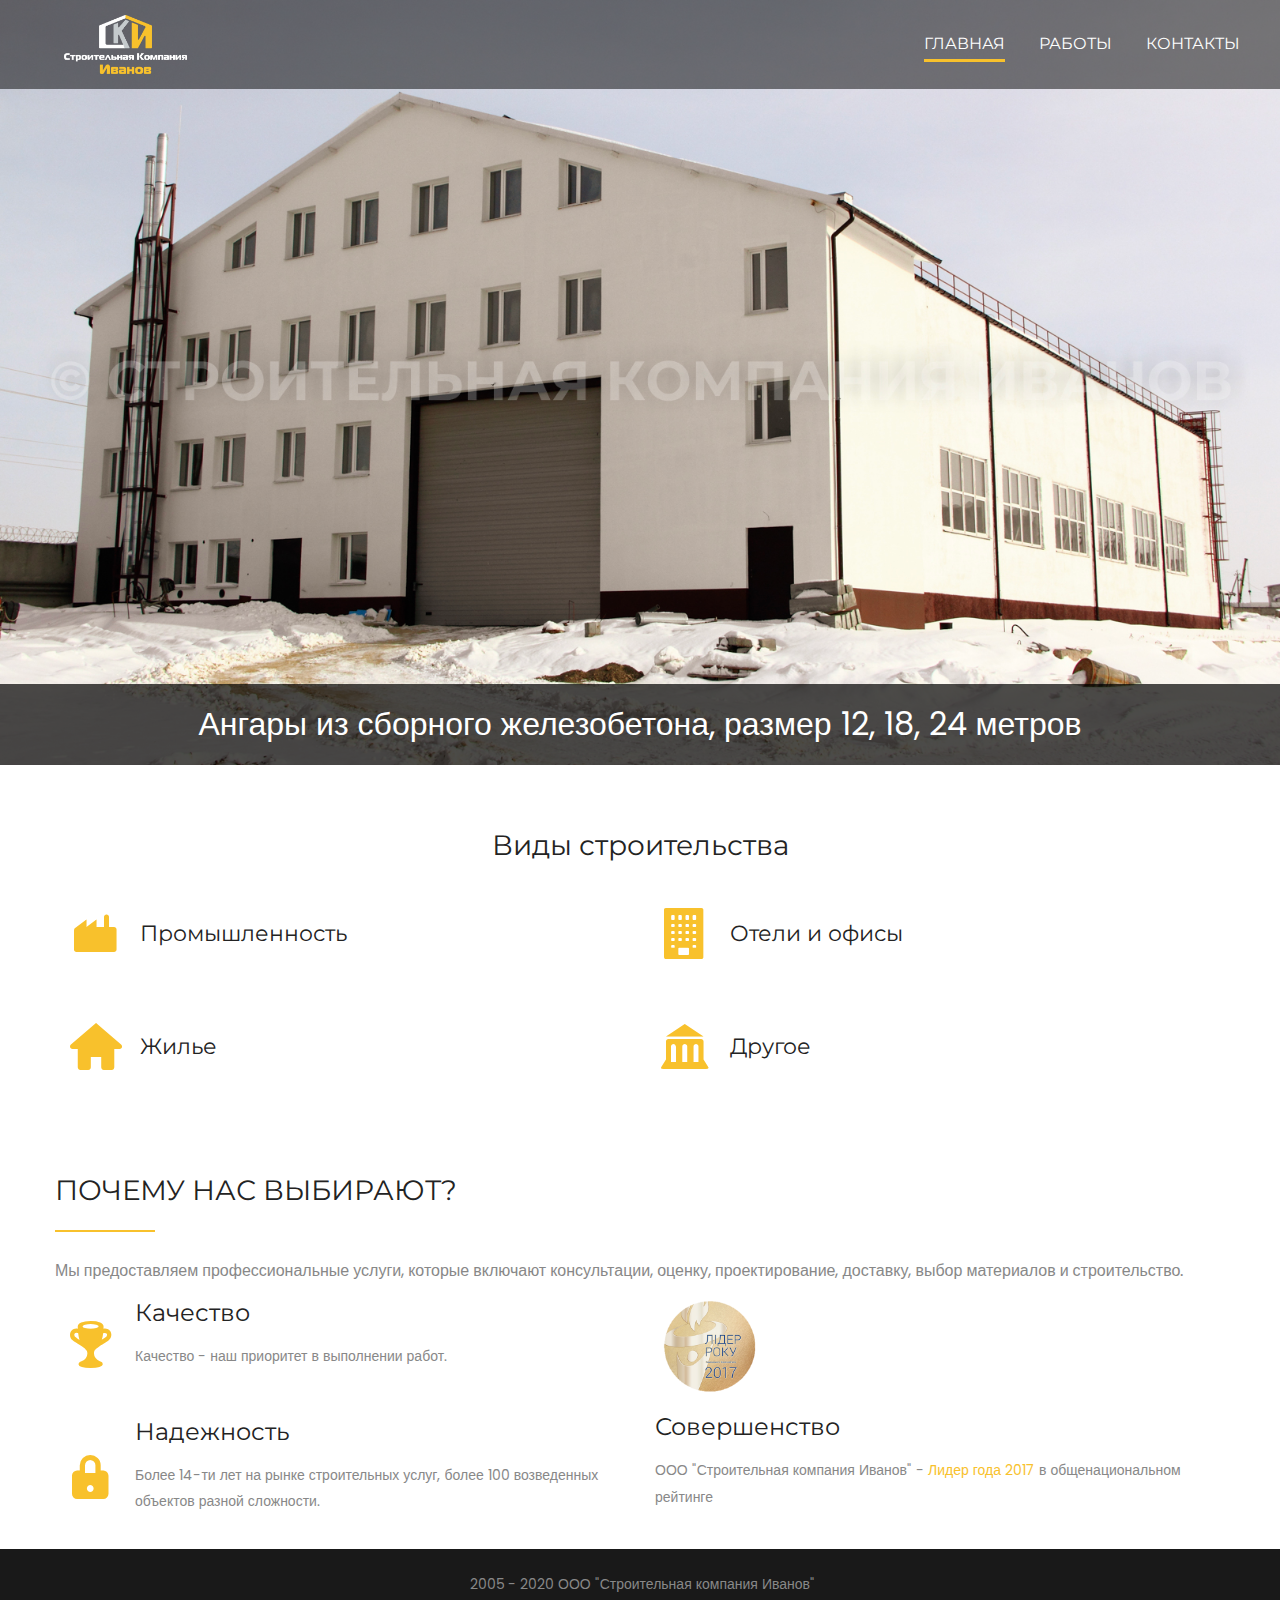
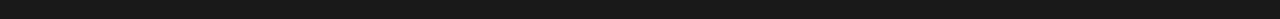
==== commit eedc457c: "second to prod" ====
--- a/index.html
+++ b/index.html
@@ -16,10 +16,10 @@
   <!--<link rel="shortcut icon" href="assets/icon/favicon.png">-->
   <!--<link rel="apple-touch-icon-precomposed" href="assets/icon/apple-touch-icon-158-precomposed.png">-->
   <link rel="stylesheet" type="text/css" href="vendor-styles.css">
-<link rel="stylesheet" href="styles.a9519b218204eb475b5b.css"></head>
+<link rel="stylesheet" href="styles.04acf562875c38eb1073.css"></head>
 <body class="front-page no-sidebar site-layout-full-width header-style-5 menu-has-search">
 
   <app-root></app-root>
 
-<script src="runtime.d6b77ccd2fd86bc76895.js"></script><script src="polyfills-es5.086e5ea0273ab3b22418.js" nomodule></script><script src="polyfills.135d0b433aff7b79ed27.js"></script><script src="main.680f7e74ded38404d657.js"></script></body>
+<script src="runtime.fa8ca0dd52857e5287ea.js" defer></script><script src="polyfills-es5.5e7accd050c88e08c86b.js" nomodule defer></script><script src="polyfills.14e00510abc9c8408b7b.js" defer></script><script src="main.e0ea5e2739f35bb5629c.js" defer></script></body>
 </html>
--- a/styles.04acf562875c38eb1073.css
+++ b/styles.04acf562875c38eb1073.css
@@ -0,0 +1 @@
+.main-slider-gallery .ngx-gallery-image-text{font-size:32px!important}li{list-style-type:none}.heading_3{font:22px Montserrat,sans-serif;line-height:30px;color:#232323}.icon-direction{color:#ddd}.list-with-icons{display:flex;flex-wrap:wrap}.list-with-icons__item{width:50%;margin:30px 0;display:inline-flex;align-items:center}@media screen and (max-width:600px){.list-with-icons__item{width:100%}}.list-with-icons__icon{color:#f8c12c;font-size:50px;margin-right:10px}.list-with-icons_full-width .list-with-icons__item{width:100%;margin:10px 0}.list-with-icons_icons-top .list-with-icons__item{flex-wrap:wrap}.list-with-icons_icons-top .list-with-icons__icon{margin-right:0;margin-bottom:10px}ngx-gallery-thumbnails .ngx-gallery-arrow-right .ngx-gallery-arrow{right:-45px!important}ngx-gallery-thumbnails .ngx-gallery-arrow-left .ngx-gallery-arrow{left:-45px!important}.ngx-gallery-arrow.ngx-gallery-disabled{opacity:.3!important}.ngx-gallery-icon .ngx-gallery-icon-content{color:#f8c12c}@font-face{font-family:fontello;src:url(fontello.fd70b6374f088c996e06.eot?44251804);src:url(fontello.fd70b6374f088c996e06.eot?44251804#iefix) format("embedded-opentype"),url(fontello.47c6802ab67de4e451c6.woff2?44251804) format("woff2"),url(fontello.8fed79766c90d04b9d38.woff?44251804) format("woff"),url(fontello.23fe4a94002cc3aebe5e.ttf?44251804) format("truetype"),url(fontello.87d4b83971b9c09750e3.svg?44251804#fontello) format("svg");font-weight:400;font-style:normal}[class*=" icon-"]:before,[class^=icon-]:before{font-family:fontello;font-style:normal;font-weight:400;speak:none;display:inline-block;text-decoration:inherit;width:1em;margin-right:.2em;text-align:center;font-variant:normal;text-transform:none;line-height:1em;margin-left:.2em;-webkit-font-smoothing:antialiased;-moz-osx-font-smoothing:grayscale}.icon-mail:before{content:"\e800"}.icon-phone:before{content:"\e801"}.icon-location:before{content:"\e802"}.icon-home:before{content:"\e803"}.icon-lock-filled:before{content:"\e804"}.icon-cancel-circled:before{content:"\e806"}.icon-industrial-building:before{content:"\e822"}.icon-town-hall:before{content:"\e83c"}.icon-trophy:before{content:"\f074"}.icon-mobile:before{content:"\f10b"}.icon-angle-circled-left:before{content:"\f137"}.icon-angle-circled-right:before{content:"\f138"}.icon-building-filled:before{content:"\f1ad"}.icon-address-card:before{content:"\f2bb"}.icon-lock:before{content:"\f512"}